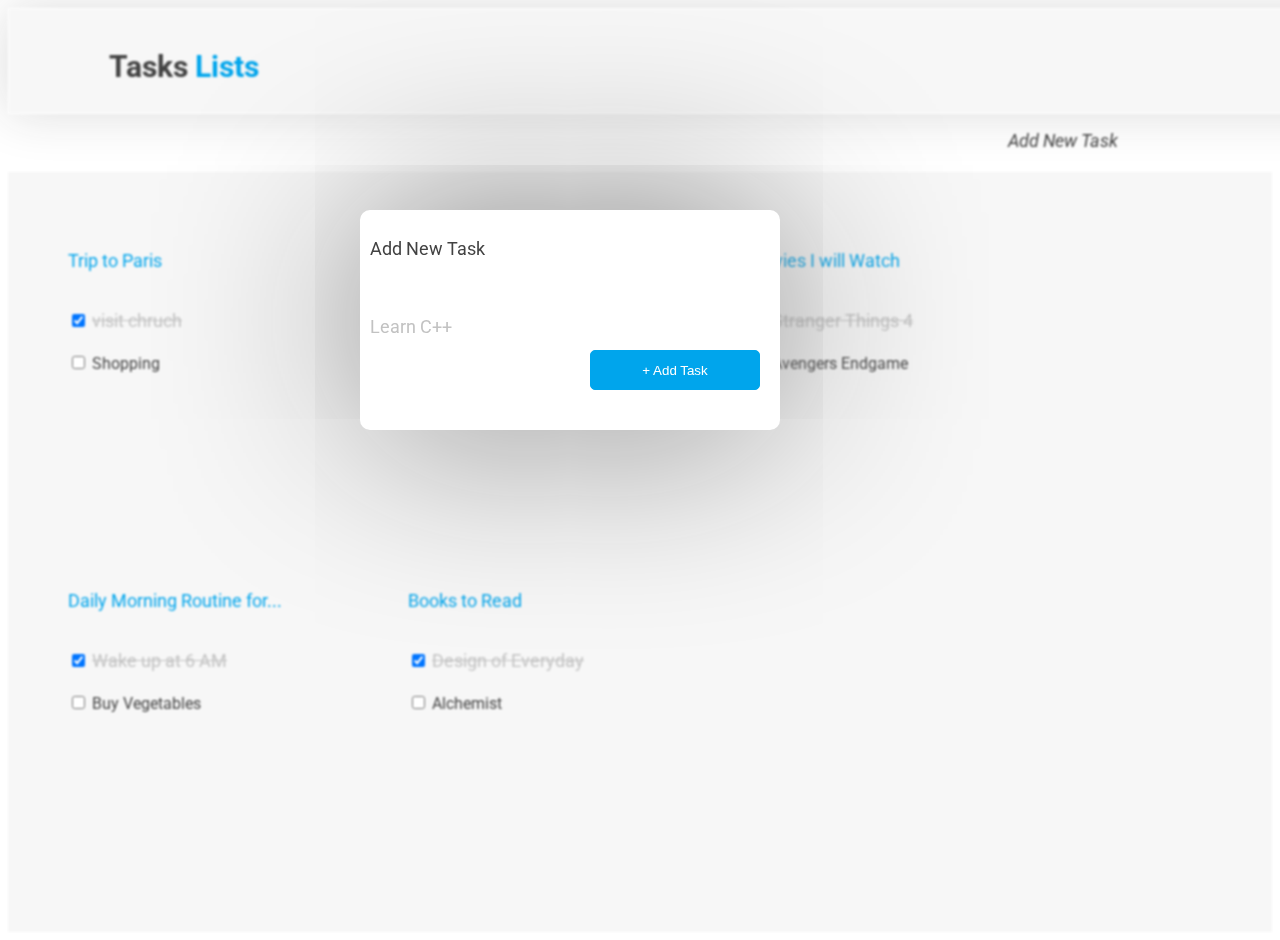
==== index1.html @ 2a55045b "completed" ====
<!DOCTYPE html>
<html lang="en">
<head>
    <meta charset="UTF-8">
    <meta http-equiv="X-UA-Compatible" content="IE=edge">
    <meta name="viewport" content="width=device-width, initial-scale=1.0">
    <title>Document</title>
    <link rel="stylesheet" href="style.css">
    <link rel="preconnect" href="https://fonts.googleapis.com">
    <link rel="preconnect" href="https://fonts.gstatic.com" crossorigin>
    <link href="https://fonts.googleapis.com/css2?family=Roboto&display=swap" rel="stylesheet">
    <link rel="stylesheet" href="https://cdnjs.cloudflare.com/ajax/libs/font-awesome/6.2.0/css/all.min.css" integrity="sha512-xh6O/CkQoPOWDdYTDqeRdPCVd1SpvCA9XXcUnZS2FmJNp1coAFzvtCN9BmamE+4aHK8yyUHUSCcJHgXloTyT2A==" crossorigin="anonymous" referrerpolicy="no-referrer" />
</head>
<body >
    <div class="blur">
        <div class="head">
            <p>
                <span style="color: #424242;">
                    Tasks
                </span>
                Lists
            </p>
        </div>
        <i class="fa-solid fa-circle-plus icon">
            <span class="text">
                Add New Task
            </span>
        </i>  
        <div class="flex-container">
            <div class="flex-items">
                <p style="color: #00A5EC;">Trip to Paris</p>
                <br>
                <input type="checkbox" name="list" id="list"  checked>
                <label for="id"><del>visit chruch</del></label> 
                <br>
                <br>
                <input type="checkbox" name="list" id="list" >
                <label for="id"><span class="c">Shopping</span></label>
            </div>
            <div class="flex-items">
                <p style="color: #00A5EC;">My To Do List</p>
                <br>
                <input type="checkbox" name="list" id="list"  checked>
                <label for="id"><del>visit Supermarket</del></label> 
                <br>
                <br>
                <input type="checkbox" name="list" id="list" >
                <label for="id"><span class="c">Buy Vegetables</span></label>         
            </div>
            <div class="flex-items">
                <p style="color: #00A5EC;">Movies I will Watch</p>
                <br>
                <input type="checkbox" name="list" id="list"  checked>
                <label for="id"><del>Stranger Things 4</del></label> 
                <br>
                <br>
                <input type="checkbox" name="list" id="list" >
                <label for="id"><span class="c">Avengers Endgame</span></label>
            </div>
            <div class="flex-items">
                <p style="color: #00A5EC;">Daily Morning Routine for...</p>
                <br>
                <input type="checkbox" name="list" id="list"  checked>
                <label for="id"><del>Wake up at 6 AM</del></label> 
                <br>
                <br>
                <input type="checkbox" name="list" id="list" >
                <label for="id"><span class="c">Buy Vegetables</span></label>
            </div>
            <div class="flex-items">
                <p style="color: #00A5EC;">Books to Read</p>
                <br>
                <input type="checkbox" name="list" id="list"  checked>
                <label for="id"><del>Design of Everyday</del></label> 
                <br>
                <br>
                <input type="checkbox" name="list" id="list" >
                <label for="id"><span class="c">Alchemist</span></label>
            </div>
        </div>
    </div>
    <div class="popup">
        
        <p style="color: #424242;">
            Add New Task
        </p>
        <br>
        <a href="index.html"><i class="fa-sharp fa-solid fa-x x"></i></a>
        <p>Learn C++</p>
        <button class="btn">+   Add Task</button>
    </div>
</body>
</html>
---- style.css ----
.head{
    border: 1px solid #FFFFFF;  
    width: 100%; 
    height: 94px;   
    background: #F7F7F7;
    box-shadow: 0px 0px 50px #24242429;
    font-family: roboto;
    padding-top: 10px;
    padding-left: 100px;
    font-size: 30px;
    font-weight: bolder;
    color: #00A5EC;
   
}
.icon{
    font-size: 50px;
    color: #00A5EC;    
    padding-left: 1000px;
    padding-top: 40px;
    cursor: pointer;    
}
.text{
    color: #424242;
    font-size: large;
    position: relative;
    top: -13px;
    font-family: roboto;
}
.flex-container{
    padding: 40px;
    background-color:  #f7f7f7 ;
    color: black;
    display: flex;
    flex-wrap: wrap;
    flex-direction: row;
}
.flex-items{
    width: 300px;
    height: 300px;
    background-color: #f7f7f7;
    border-radius: 10px 10px 10px 10px;
    padding: 10px;
    margin: 10px;
    font-size: large;
    color: #c2c2c2;
    font-family: roboto;
    cursor: pointer;
    
}
.flex-items:hover{
    background-color: #ffffff ;
    box-shadow: 0px 0px 10px #c2c2c2;
}
.e{
    color: #c2c2c2;
    font-size: 30px;
}
.c{
    color: #424242;
     font-size: medium;
    
}
.icon1{
    font-size: 30px;
    color: #424242;    
    padding-left: 1000px;
    padding-top: 40px;
    cursor: pointer;    
}
.text1{
    color: #424242;
    font-size: large;
    position: relative;
    top: -6px;
    font-family: roboto;
}
.pack1{
    position: relative;
    top: 0px;
    left: -300px;
}
.pack2{
    position: relative;
    top: -70px;
    left: -635px;
}
.paris{
    width: 500px;
    height: 300px;
    background-color: #FFFFFF;
    border-radius: 10px 10px 10px 10px;
    padding: 10px;
    margin: 10px;
    font-size: large;
    color: #c2c2c2;
    font-family: roboto;
    
    cursor: pointer;
    margin-top: 0px;
    margin-left: 350px;
    box-shadow: 0px 0px 10px #7e7b7b;
}
.f{
    padding-left: 50px;
}
.popup{
    width: 400px;
    height: 200px;
    background-color: #FFFFFF;
    border-radius: 10px 10px 10px 10px;
    box-shadow: 0px 0px 200px gray;
    padding: 10px;
    margin: 10px;
    font-size: large;
    color: #c2c2c2;
    font-family: roboto;
    cursor: pointer;
    position: fixed;
    top: 200px;
    left: 350px;
}
.btn{
    width: 170px;
    height: 40px;
    background-color: #00A5EC;
    color: #FFFFFF;
    border: 1px solid #00A5EC;
    border-radius: 5px 5px 5px 5px;
    cursor: pointer;
    position: absolute;
    right: 20px;
    bottom: 40px;
}
.x{
    color: #C2C2C2;
    position: absolute;
    top: 20px;
    right: 30px;
}
.blur{
    filter: blur(1px);
    
    opacity: 0.1px;
}
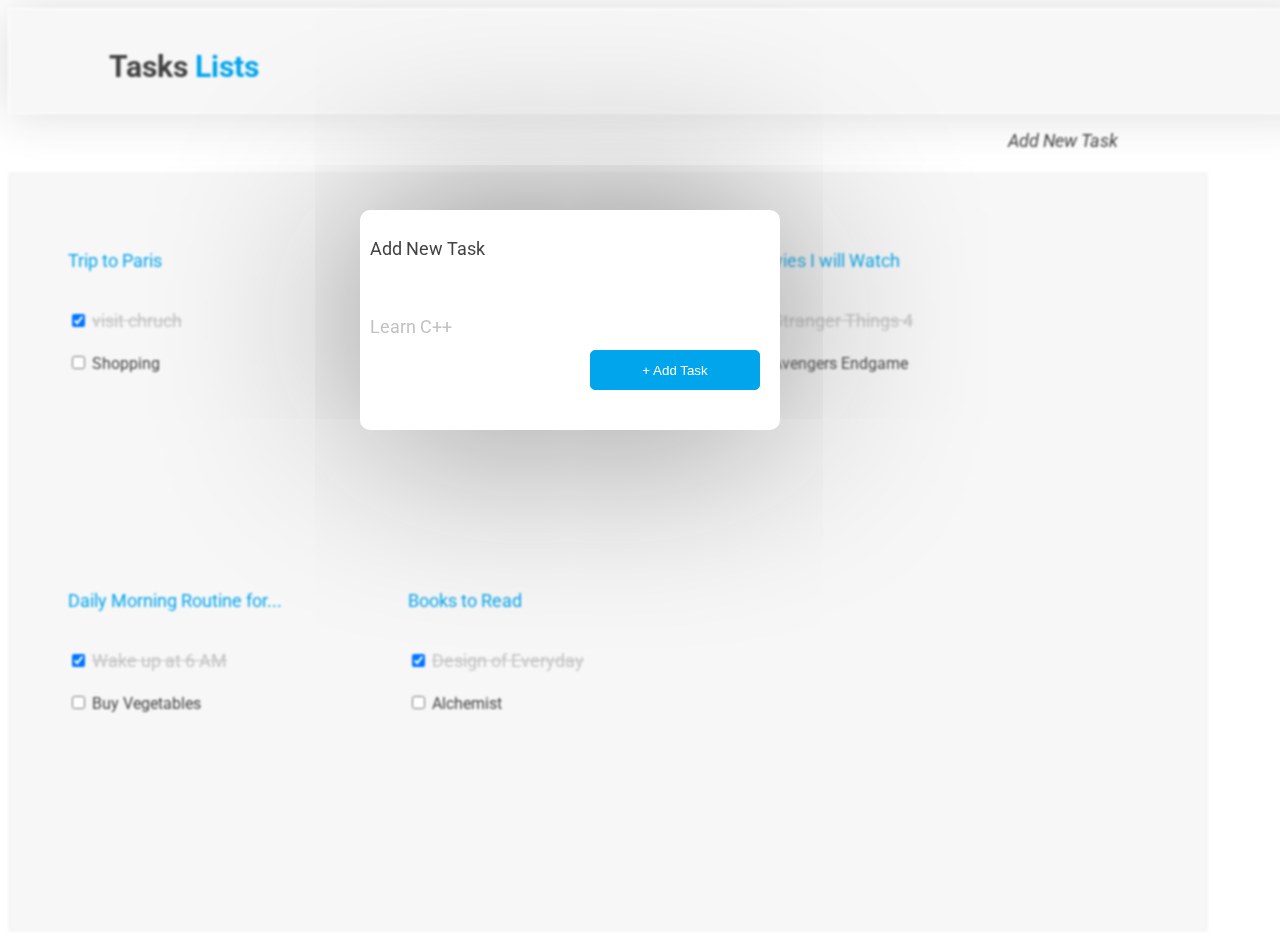
==== commit 4ac730ab: "successfully done" ====
--- a/index1.html
+++ b/index1.html
@@ -12,7 +12,7 @@
     <link rel="stylesheet" href="https://cdnjs.cloudflare.com/ajax/libs/font-awesome/6.2.0/css/all.min.css" integrity="sha512-xh6O/CkQoPOWDdYTDqeRdPCVd1SpvCA9XXcUnZS2FmJNp1coAFzvtCN9BmamE+4aHK8yyUHUSCcJHgXloTyT2A==" crossorigin="anonymous" referrerpolicy="no-referrer" />
 </head>
 <body >
-    <div class="blur">
+    <div class="blur body">
         <div class="head">
             <p>
                 <span style="color: #424242;">
--- a/style.css
+++ b/style.css
@@ -1,3 +1,8 @@
+.body{
+    margin: 0px;
+    padding: 0px;
+    width: 1200px;
+}
 .head{
     border: 1px solid #FFFFFF;  
     width: 100%; 
@@ -63,8 +68,9 @@
 .icon1{
     font-size: 30px;
     color: #424242;    
-    padding-left: 1000px;
-    padding-top: 40px;
+    position: absolute;
+    top: 20px;
+    right: 100px;
     cursor: pointer;    
 }
 .text1{
@@ -76,7 +82,7 @@
 }
 .pack1{
     position: relative;
-    top: 0px;
+    top: -10px;
     left: -300px;
 }
 .pack2{
@@ -142,3 +148,71 @@
     
     opacity: 0.1px;
 }
+@media (min-width:360px) and (max-width:1000px) {
+    .body{
+        width: 360px;
+    }
+    .head{
+        
+    width: 100%; 
+    height: 50px;      
+    font-family: roboto;    
+    padding-left: 20px;
+    font-size: 20px;
+    
+    }
+    .icon{
+        position: absolute;
+        top: 50px;
+        left: -880px;
+        font-size: 40px;
+    }
+    .flex-container{
+        width: 200;
+        flex-direction: column;
+    }
+    .flex-items{
+        width: 200px;
+        height: 200px;
+        
+    }
+    .popup{
+        width: 330px;
+        height: 220px;
+        position: fixed;
+        top: 200px;
+        left: 15px;
+        
+    }
+    .pack1{
+        
+        position: relative;
+        top: -62px;
+        left: 45px;
+    }
+    .pack2{
+        margin: 10px;
+        position: absolute;
+        top: 85px;
+        left: 10px;
+    }
+    .paris{
+        width: 290px;
+        height: 200px;
+        margin: 10px;
+        position: absolute;
+        top: 150px;
+        left: 35px;
+    }
+    .icon1{
+        position: relative;
+        top: 0px;
+        left: 0px;
+    }
+   /*.icon3{
+        position: absolute;
+        top: 50px;
+        left: 100px;
+        font-size: 40px;
+   }*/
+}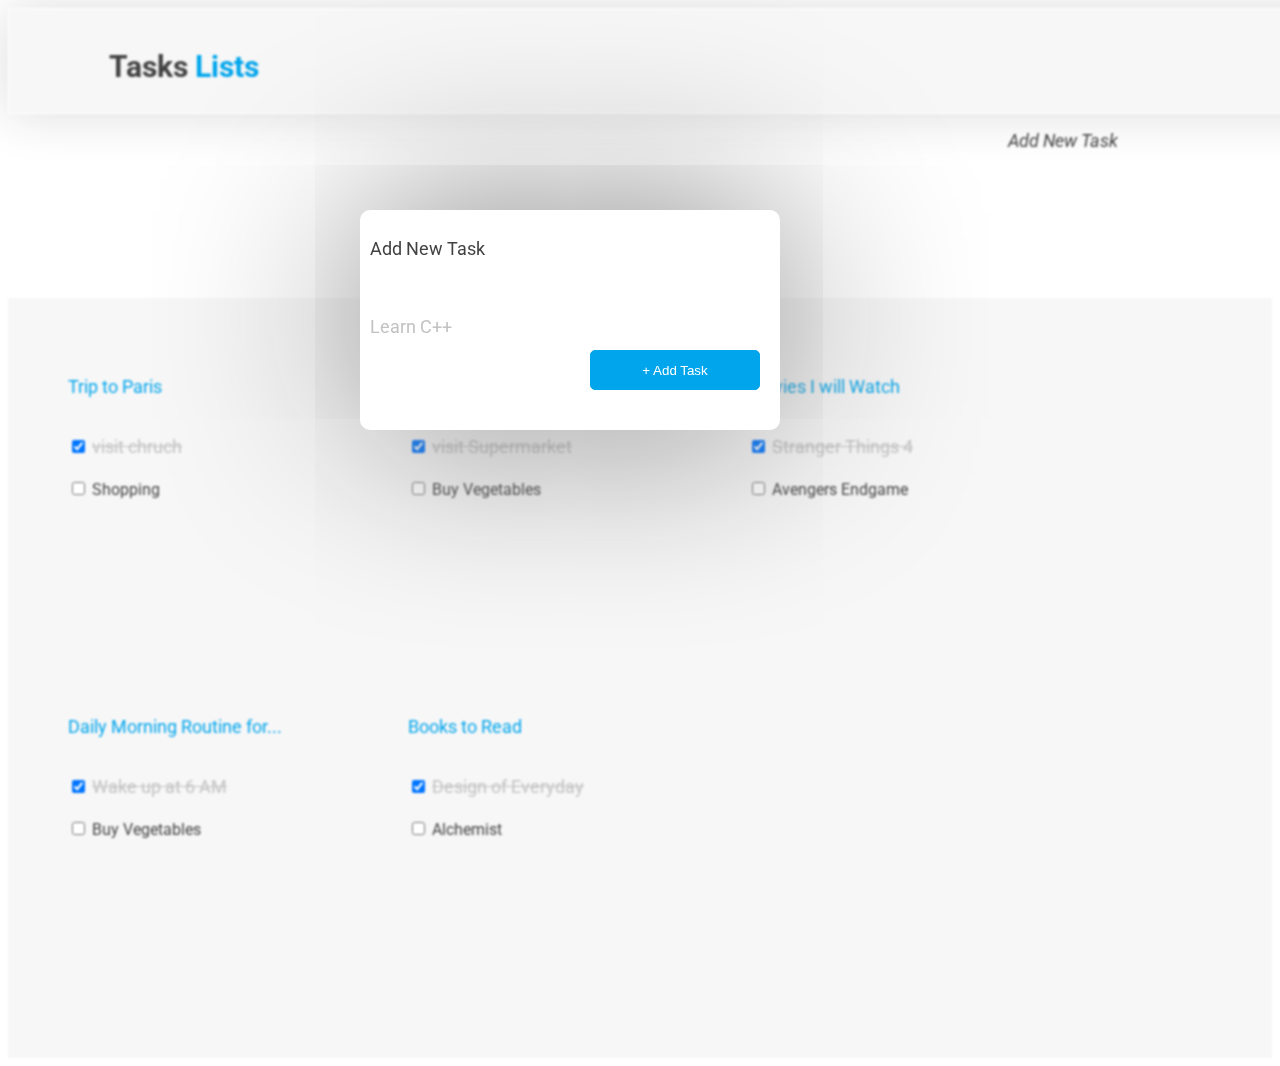
==== commit 32aaf289: "Update index1.html" ====
--- a/index1.html
+++ b/index1.html
@@ -26,6 +26,14 @@
                 Add New Task
             </span>
         </i>  
+        <br>
+    <br>
+    <br>
+    <br>
+    <br>
+    <br>
+    <br>
+    <br>
         <div class="flex-container">
             <div class="flex-items">
                 <p style="color: #00A5EC;">Trip to Paris</p>
@@ -90,4 +98,4 @@
         <button class="btn">+   Add Task</button>
     </div>
 </body>
-</html>+</html>
--- a/style.css
+++ b/style.css
@@ -1,7 +1,6 @@
 .body{
     margin: 0px;
     padding: 0px;
-    width: 1200px;
 }
 .head{
     border: 1px solid #FFFFFF;  
@@ -150,7 +149,7 @@
 }
 @media (min-width:360px) and (max-width:1000px) {
     .body{
-        width: 360px;
+        width: 100%;
     }
     .head{
         
@@ -215,4 +214,4 @@
         left: 100px;
         font-size: 40px;
    }*/
-}+}
